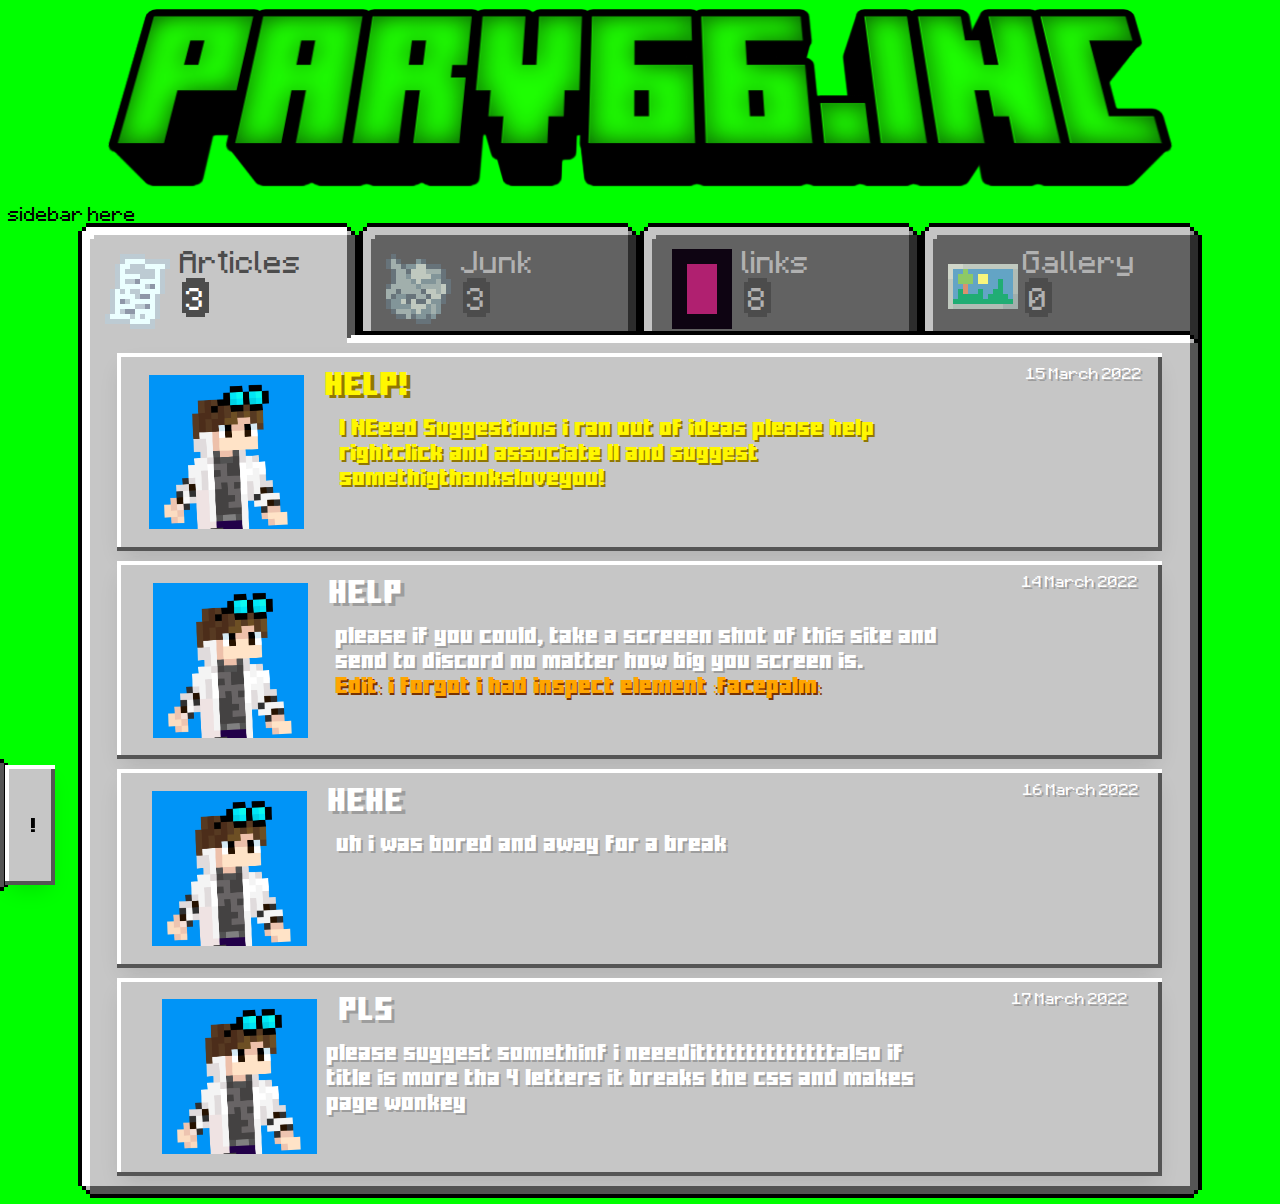
==== index.html @ 90446a2d "Update index.html" ====
<!doctype html>
<html><head>
     <meta charset="“UTF-8”">
     <meta name="keywords" content="parv66, PARV66.INC, PARV66 IS COOL, PARV66, parv66.inc, PARV66.inc, parvv">
     <meta name="“viewport”" content="“width=device-width," initial-scale="1.0”">
     <title>PARV66.inc</title>
     <meta name="title" content="PARV66.inc">
     <meta name="description" content="parv66.inc is a... thing.  yep a thing.    idk what else...    ok bye">
     <link rel="stylesheet" href="https://parv66.github.io/style.css">
     <meta property="og:type" content="parv66.github.io/parv66.inc">
     <meta property="og:title" content="PARV66.inc">
     <meta property="og:description" content="PARV66.inc idk what else">
     <meta property="og:url" content="https://parv66.github.io/parv66.inc">
     <meta property="og:image" content="https://parv66.github.io/parv66.uwu.jpg">
     <script src="https://ajax.googleapis.com/ajax/libs/jquery/3.6.0/jquery.min.js"></script>
     <script src="key.js"></script>
     <script src="https://parv66.github.io/gui/mcbtnclick.js"></script>
     <script src="https://parv66.github.io/gui/scrollanimation.js"></script>
     <script src="https://parv66.github.io/gui/contextmenu.js"></script>
     <script src="https://parv66.github.io/gui/tabui.js"></script>
     <link rel="stylesheet" href="https://parv66.github.io/gui/contextmenu.css">
     <script src="https://parv66.github.io/gui/jukebox.js"></script>
     <link rel="stylesheet" href="https://parv66.github.io/gui/jukebox.css">
     <link rel="stylesheet" href="https://parv66.github.io/gui/scrollanimation.css">
  </head>
 <body>
  <img src="https://parv66.github.io/logo.png" style="width:99%;margin-left:auto;margin-right:auto;display:block;">
<div id="contextmenu" style="box-shadow: rgb(0, 0, 0) 2px 0px 0px 0px, rgb(0, 0, 0) 0px -2px 0px 0px, rgb(0, 0, 0) 0px 2px 0px 0px, rgb(0, 0, 0) -2px 0px 0px 0px; width: auto; height: auto; border: 2px solid rgb(44, 8, 99); position: fixed; background-color: rgba(16, 0, 16, 0.94); padding: 0.38em; font-family: minefont; margin: 0.125em 0.25em; z-index: 6420; top: 1px; left: 1px; flex-flow: column nowrap; place-content: center; align-items: flex-start; display: flex;"><a style="margin:0;text-shadow:.125em .125em 0 #3e3e3e;color:#fff;cursor:default">Context Menu</a> <a style="color:#55F;text-shadow:.125em .125em 0 #232391;margin:0;cursor:default">Equipment</a><a class="coption" style="margin-top:10px;cursor:default;text-shadow: 0.125em 0.125em 0 #363636;color:#9f9f9f;text-decoration:none;">Accommodation I</a><a class="coption" style="text-shadow:.125em .125em 0 #1f1f1f;color:#555;text-decoration:none" href="https://parv66.github.io/about">Particularity IV</a> <a class="coption" style="text-shadow:.125em .125em 0 #1f1f1f;color:#555;text-decoration:none" href="https://parv66.github.io/creations">Creations III</a> <a class="coption" style="text-shadow:.125em .125em 0 #1f1f1f;color:#555;text-decoration:none" href="https://parv66.github.io/downloads">Downloads IX</a> <a class="coption" style="text-shadow:.125em .125em 0 #1f1f1f;color:#555;text-decoration:none" href="https://parv66.github.io/random">Random LXIX</a> <a class="coption" style="text-shadow:.125em .125em 0 #1f1f1f;color:#555;text-decoration:none" href="https://parv66.github.io/contact">Associate II</a> <a class="coption" style="text-shadow:.125em .125em 0 #1f1f1f;color:#555;text-decoration:none" href="https://parv66.github.io/random/CDXX">???</a> <a style="color:#fff;text-decoration:none;text-shadow:.125em .125em 0 #3e3e3e;margin:0;margin-top:10px;cursor:default">Durability: 69 / 420</a> <a style="text-shadow:.125em .125em 0 #222;margin:0;color:#555;cursor:default">parv66:context_menu</a> <a style="text-shadow:.125em .125em 0 #222;margin:0;color:#555;cursor:default">NBT: 5 tag(s)</a></div>      <p>sidebar here</p><p> 
  </p><div class="maincage" style="z-index: 5;display: flex;width: 99%;flex-wrap: wrap;flex-direction: row;align-items: center;align-content: center;justify-content: center;">
   <button id="tabbtnone" class="tabbtn mcbtn tabbtnone tabbtnactive"><img src="https://parv66.github.io/icon/tabicons/article.gif" class="tabicon"><a class="tabtext">Articles</a><br><a class="tabtext2">3</a></button>
   <button id="tabbtntwo" class="tabbtn mcbtn tabbtntwo"><img src="https://parv66.github.io/icon/tabicons/cramped%20paper.gif" class="tabicon"><a class="tabtext">Junk</a><br><a class="tabtext2">3</a></button>
   <button id="tabbtnthree" class="tabbtn mcbtn tabbtnthree"><img src="https://parv66.github.io/icon/tabicons/links.gif" class="tabicon"><a class="tabtext">links</a><br><a class="tabtext2">8</a></button>
   <button id="tabbtnfour" class="tabbtn mcbtn tabbtnfour"><img src="https://parv66.github.io/icon/tabicons/gallery.gif" class="tabicon"><a class="tabtext">Gallery</a><br><a class="tabtext2">0</a></button>
    <div id="tabone" class="tabindex tabone" style="height: max-content;">
    <button class="artibtn mcbtn">
        <img class="articon" src="https://parv66.github.io/parv66.uwu.jpg">
        <h5 class="artitle" style="text-shadow: 0.1em 0.1em 0 #917800;color: #fff700;">HELP!</h5>
        <p class="artdesc" style="text-shadow: 0.1em 0.1em 0 #917800;color: #fff700;">I NEeed Suggestions i ran out of ideas please help rightclick and associate II and suggest somethigthanksloveyou!</p>
        <a class="artidate">15 March 2022</a>
    </button>
<button class="artibtn mcbtn">
        <img class="articon" src="https://parv66.github.io/parv66.uwu.jpg">
        <h5 class="artitle" style="/* text-shadow: 0.1em 0.1em 0 #917800; *//* color: #fff700; */">help</h5>
        <p class="artdesc" style="/* text-shadow: 0.1em 0.1em 0 #917800; *//* color: #fff700; */">please if you could, take a screeen shot of this site and send to discord no matter how big you screen is.<br><span style="text-shadow: 0.1em 0.1em 0 #783302;color: #ffa500;">Edit: i forgot i had inspect element :facepalm:</span></p>
        <a class="artidate">14 March 2022</a>
    </button>
      <button class="artibtn mcbtn">
        <img class="articon" src="https://parv66.github.io/parv66.uwu.jpg">
        <h5 class="artitle" style="/* text-shadow: 0.1em 0.1em 0 #917800; *//* color: #fff700; */">hehe</h5>
        <p class="artdesc" style="/* text-shadow: 0.1em 0.1em 0 #917800; *//* color: #fff700; */">uh i was bored and away for a break</p>
        <a class="artidate">16 March 2022</a>
    </button>
         <button class="artibtn mcbtn">
        <img class="articon" src="https://parv66.github.io/parv66.uwu.jpg">
        <h5 class="artitle" style="/* text-shadow: 0.1em 0.1em 0 #917800; *//* color: #fff700; */">PLS</h5>
        <p class="artdesc" style="/* text-shadow: 0.1em 0.1em 0 #917800; *//* color: #fff700; */">please suggest somethinf i neeedittttttttttttttalso if title is more tha 4 letters it breaks the css and makes page wonkey</p>
        <a class="artidate">17 March 2022</a>
    </button>
      </div>
    <div id="tabtwo" class="tabindex tabtwo" style="display: none;"></div>
    <div id="tabthree" class="tabindex tabthree" style="display: none;"></div>
    <div id="tabfour" class="tabindex tabfour" style="display: none;"></div>
   <div>
  <!-- <div class="u-fade-type-left js-scroll-trigger">ewh?</div><div class="u-fade-type-right js-scroll-trigger">ah yes *animation*</div><div class="u-fade-type-left js-scroll-trigger">sup???</div><div class="u-fade-type-right js-scroll-trigger">this is dumb!</div><div class="u-fade-type-left js-scroll-trigger">no u.</div> -->
 

               </div>
          </div>
      </body>
</html>
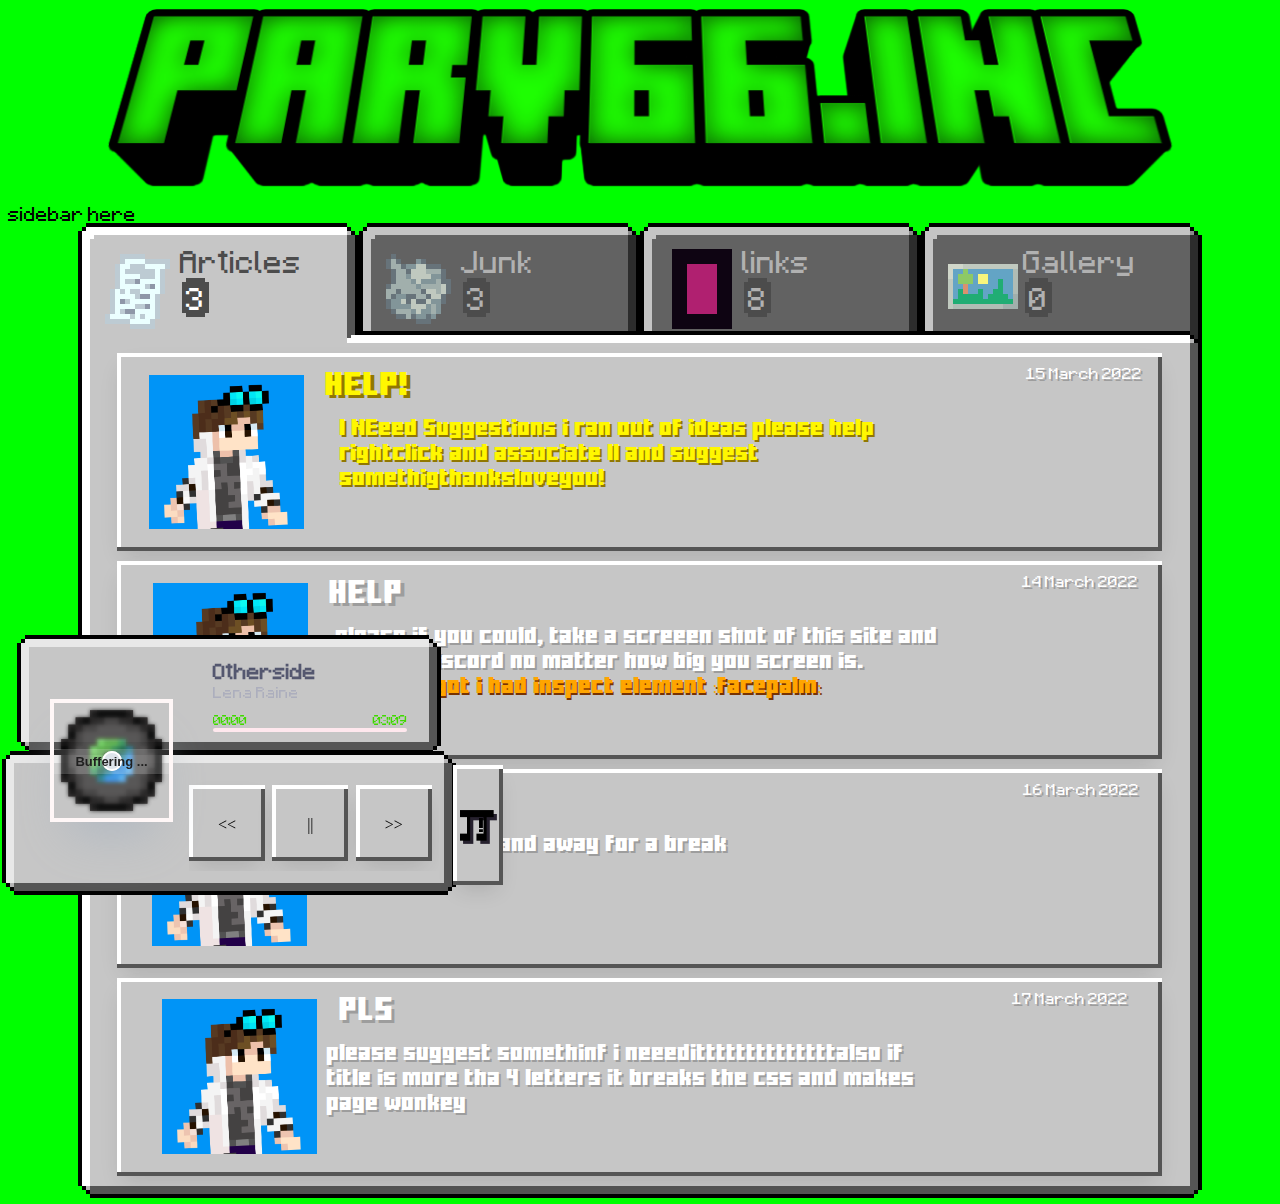
==== commit 9c1aade1: "Update index.html" ====
--- a/index.html
+++ b/index.html
@@ -1,6 +1,7 @@
 <!doctype html>
 <html><head>
      <meta charset="“UTF-8”">
+     <meta name="google-site-verification" content="IqAgs3Jz5sIrxklVdsJDOPKprBj2cvMnt1SkspuUE8k" />
      <meta name="keywords" content="parv66, PARV66.INC, PARV66 IS COOL, PARV66, parv66.inc, PARV66.inc, parvv">
      <meta name="“viewport”" content="“width=device-width," initial-scale="1.0”">
      <title>PARV66.inc</title>
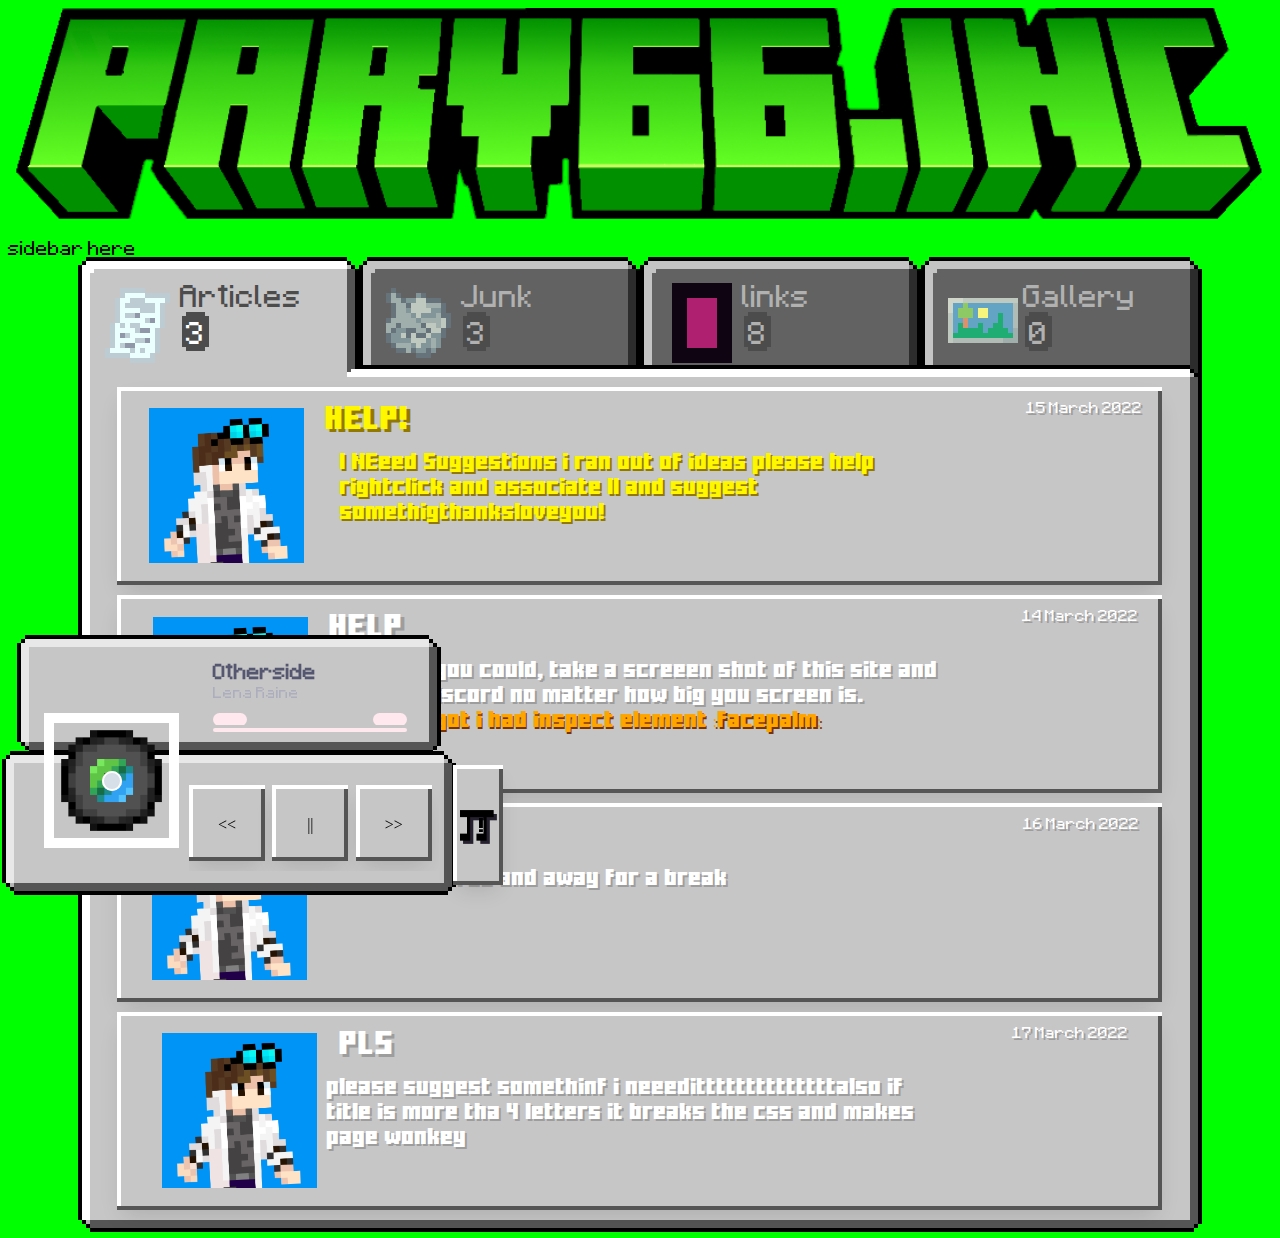
==== commit 46f970d7: "Update index.html" ====
--- a/index.html
+++ b/index.html
@@ -1,7 +1,6 @@
 <!doctype html>
 <html><head>
      <meta charset="“UTF-8”">
-     <meta name="google-site-verification" content="IqAgs3Jz5sIrxklVdsJDOPKprBj2cvMnt1SkspuUE8k" />
      <meta name="keywords" content="parv66, PARV66.INC, PARV66 IS COOL, PARV66, parv66.inc, PARV66.inc, parvv">
      <meta name="“viewport”" content="“width=device-width," initial-scale="1.0”">
      <title>PARV66.inc</title>
@@ -23,6 +22,8 @@
      <script src="https://parv66.github.io/gui/jukebox.js"></script>
      <link rel="stylesheet" href="https://parv66.github.io/gui/jukebox.css">
      <link rel="stylesheet" href="https://parv66.github.io/gui/scrollanimation.css">
+     <meta name="google-site-verification" content="IqAgs3Jz5sIrxklVdsJDOPKprBj2cvMnt1SkspuUE8k" />
+     <!--https://www.buymeacoffee.com/parv66-->
   </head>
  <body>
   <img src="https://parv66.github.io/logo.png" style="width:99%;margin-left:auto;margin-right:auto;display:block;">
